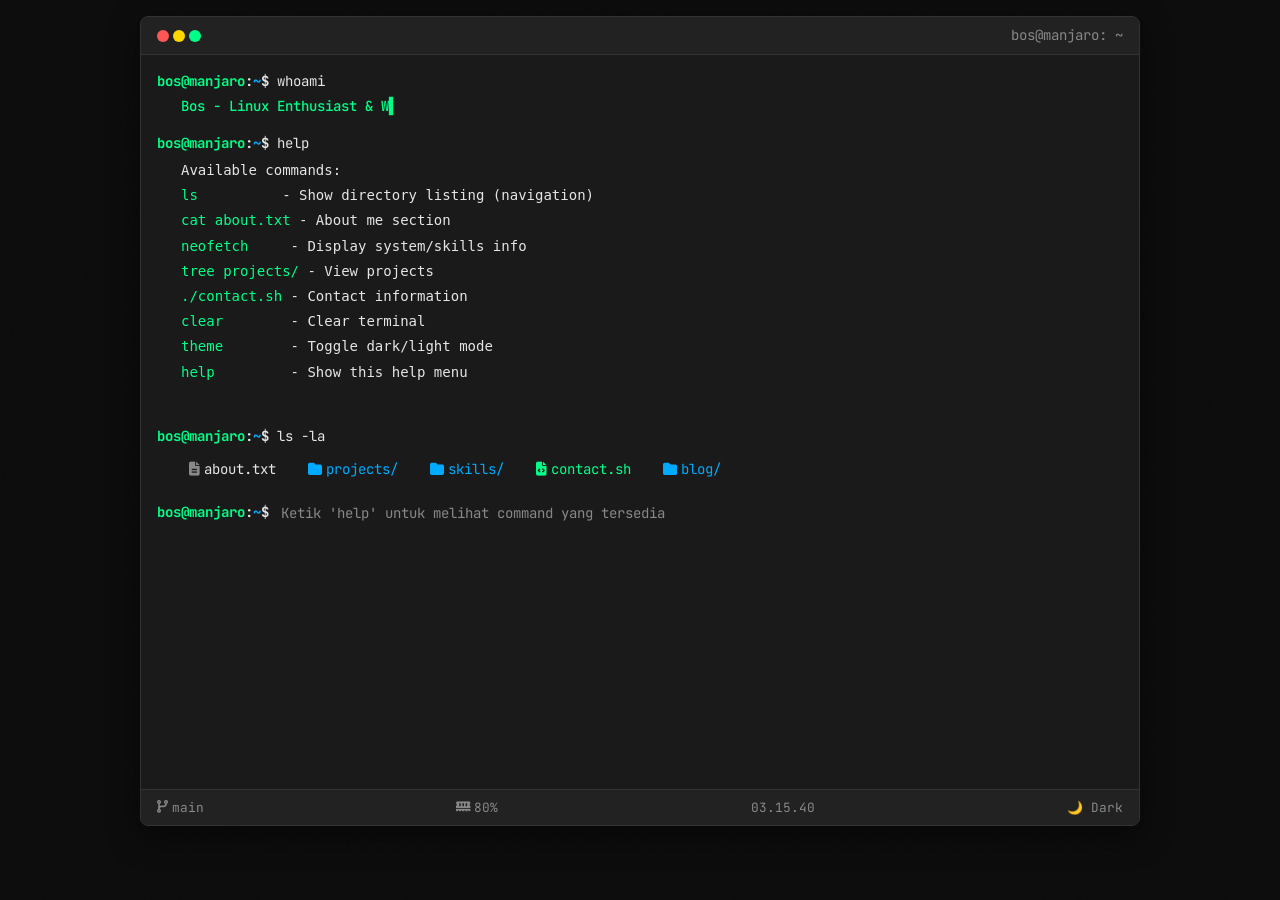
==== index.html @ f1976aba "Add portfolio website" ====
<!DOCTYPE html>
<html lang="id">
<head>
    <meta charset="UTF-8">
    <meta name="viewport" content="width=device-width, initial-scale=1.0">
    <title>bos@manjaro:~ - Linux Enthusiast & Web Learner</title>
    <link rel="stylesheet" href="profil hal 1.css">
    <link rel="preconnect" href="https://fonts.googleapis.com">
    <link rel="preconnect" href="https://fonts.gstatic.com" crossorigin>
    <link href="https://fonts.googleapis.com/css2?family=JetBrains+Mono:wght@300;400;500;700&display=swap" rel="stylesheet">
    <link rel="stylesheet" href="https://cdnjs.cloudflare.com/ajax/libs/font-awesome/6.4.0/css/all.min.css">
</head>
<body>
    <!-- Noise Overlay untuk efek terminal -->
    <div class="noise-overlay"></div>
    
    <!-- Main Terminal Window -->
    <main class="terminal">
        <!-- Terminal Header -->
        <div class="terminal-header">
            <div class="terminal-buttons">
                <button class="close-btn" title="Close"></button>
                <button class="minimize-btn" title="Minimize"></button>
                <button class="maximize-btn" title="Maximize"></button>
            </div>
            <div class="terminal-title">bos@manjaro: ~</div>
        </div>
        
        <!-- Terminal Content -->
        <div class="terminal-content" id="terminal-output">
            <!-- Welcome Message -->
            <div class="command-line">
                <span class="prompt">bos@manjaro<span class="prompt-symbol">:</span><span class="prompt-path">~</span><span class="prompt-symbol">$</span></span>
                <span class="command">whoami</span>
            </div>
            <div class="output" id="whoami-output">
                <span class="typing-text" id="typed-name"></span><span class="blinking-cursor">▌</span>
            </div>
            
            <!-- Help Command Output -->
            <div class="command-line">
                <span class="prompt">bos@manjaro<span class="prompt-symbol">:</span><span class="prompt-path">~</span><span class="prompt-symbol">$</span></span>
                <span class="command">help</span>
            </div>
            <div class="output">
                <pre class="help-menu">
Available commands:
<span class="command-list">ls</span>          - Show directory listing (navigation)
<span class="command-list">cat about.txt</span> - About me section
<span class="command-list">neofetch</span>     - Display system/skills info
<span class="command-list">tree projects/</span> - View projects
<span class="command-list">./contact.sh</span> - Contact information
<span class="command-list">clear</span>        - Clear terminal
<span class="command-list">theme</span>        - Toggle dark/light mode
<span class="command-list">help</span>         - Show this help menu
                </pre>
            </div>
            
            <!-- Directory Listing (Navigation) -->
            <div class="command-line">
                <span class="prompt">bos@manjaro<span class="prompt-symbol">:</span><span class="prompt-path">~</span><span class="prompt-symbol">$</span></span>
                <span class="command">ls -la</span>
            </div>
            <div class="output">
                <div class="directory-listing">
                    <div class="file-item" data-command="cat about.txt">
                        <i class="fas fa-file-alt"></i> about.txt
                    </div>
                    <div class="dir-item" data-command="tree projects/">
                        <i class="fas fa-folder"></i> projects/
                    </div>
                    <div class="dir-item" data-command="neofetch">
                        <i class="fas fa-folder"></i> skills/
                    </div>
                    <div class="file-item executable" data-command="./contact.sh">
                        <i class="fas fa-file-code"></i> contact.sh
                    </div>
                    <div class="dir-item" data-command="cat blog.txt">
                        <i class="fas fa-folder"></i> blog/
                    </div>
                </div>
            </div>
            
            <!-- Input Line (Current Command) -->
            <div class="command-line current-line">
                <span class="prompt">bos@manjaro<span class="prompt-symbol">:</span><span class="prompt-path">~</span><span class="prompt-symbol">$</span></span>
                <input type="text" class="command-input" id="command-input" autocomplete="off" autofocus 
                       placeholder="Ketik 'help' untuk melihat command yang tersedia">
            </div>
        </div>
        
        <!-- Terminal Footer -->
        <div class="terminal-footer">
            <div class="status-bar">
                <span class="status-item"><i class="fas fa-code-branch"></i> main</span>
                <span class="status-item"><i class="fas fa-memory"></i> 80%</span>
                <span class="status-item" id="current-time">00:00:00</span>
                <span class="status-item" id="terminal-theme">🌙 Dark</span>
            </div>
        </div>
    </main>
    
    <!-- Modal untuk Project Details -->
    <div class="modal" id="project-modal">
        <div class="modal-content">
            <div class="modal-header">
                <span class="modal-title">projects/</span>
                <button class="modal-close">&times;</button>
            </div>
            <div class="modal-body" id="modal-body">
                <!-- Konten akan diisi oleh JavaScript -->
            </div>
        </div>
    </div>

    <script src="profil hal 1.js"></script>
</body>
</html>
---- profil hal 1.css ----
/* RESET & BASE STYLES */
* {
    margin: 0;
    padding: 0;
    box-sizing: border-box;
}

:root {
    /* Dark Theme (Default) */
    --bg-primary: #0d0d0d;
    --bg-secondary: #111111;
    --bg-terminal: #1a1a1a;
    --bg-header: #222222;
    --terminal-green: #00ff88;
    --terminal-green-dim: #00cc6d;
    --terminal-text: #e5e5e5;
    --terminal-gray: #888888;
    --terminal-dark-gray: #444444;
    --accent-yellow: #ffd700;
    --accent-blue: #00aaff;
    --accent-red: #ff5555;
    --accent-purple: #aa55ff;
    --border-color: #333333;
    --shadow-color: rgba(0, 0, 0, 0.5);
    
    /* Typography */
    --font-mono: 'JetBrains Mono', 'Fira Code', 'Courier New', monospace;
    --font-size-base: 16px;
    --font-size-small: 14px;
    --line-height: 1.5;
    
    /* Spacing */
    --spacing-xs: 0.25rem;
    --spacing-sm: 0.5rem;
    --spacing-md: 1rem;
    --spacing-lg: 1.5rem;
    --spacing-xl: 2rem;
}

/* Light Theme Variables */
.light-theme {
    --bg-primary: #f5f5f5;
    --bg-secondary: #ffffff;
    --bg-terminal: #f0f0f0;
    --bg-header: #e0e0e0;
    --terminal-green: #008844;
    --terminal-green-dim: #006633;
    --terminal-text: #222222;
    --terminal-gray: #666666;
    --terminal-dark-gray: #aaaaaa;
    --accent-yellow: #cc9900;
    --accent-blue: #0066cc;
    --accent-red: #cc0000;
    --accent-purple: #6600cc;
    --border-color: #cccccc;
    --shadow-color: rgba(0, 0, 0, 0.1);
}

body {
    font-family: var(--font-mono);
    font-size: var(--font-size-base);
    line-height: var(--line-height);
    background-color: var(--bg-primary);
    color: var(--terminal-text);
    min-height: 100vh;
    padding: var(--spacing-md);
    transition: background-color 0.3s ease, color 0.3s ease;
}

/* Noise Overlay Effect */
.noise-overlay {
    position: fixed;
    top: 0;
    left: 0;
    width: 100%;
    height: 100%;
    background-image: url("data:image/svg+xml,%3Csvg viewBox='0 0 256 256' xmlns='http://www.w3.org/2000/svg'%3E%3Cfilter id='noiseFilter'%3E%3CfeTurbulence type='fractalNoise' baseFrequency='0.9' numOctaves='1' stitchTiles='stitch'/%3E%3C/filter%3E%3Crect width='100%25' height='100%25' filter='url(%23noiseFilter)' opacity='0.1'/%3E%3C/svg%3E");
    pointer-events: none;
    z-index: -1;
    opacity: 0.03;
}

/* TERMINAL CONTAINER */
.terminal {
    max-width: 1000px;
    margin: 0 auto;
    background-color: var(--bg-terminal);
    border-radius: 8px;
    overflow: hidden;
    box-shadow: 0 10px 30px var(--shadow-color);
    border: 1px solid var(--border-color);
    display: flex;
    flex-direction: column;
    min-height: 90vh;
}

/* TERMINAL HEADER */
.terminal-header {
    background-color: var(--bg-header);
    padding: var(--spacing-sm) var(--spacing-md);
    display: flex;
    align-items: center;
    justify-content: space-between;
    border-bottom: 1px solid var(--border-color);
}

.terminal-buttons {
    display: flex;
    gap: var(--spacing-xs);
}

.terminal-buttons button {
    width: 12px;
    height: 12px;
    border-radius: 50%;
    border: none;
    cursor: pointer;
}

.close-btn {
    background-color: var(--accent-red);
}

.minimize-btn {
    background-color: var(--accent-yellow);
}

.maximize-btn {
    background-color: var(--terminal-green);
}

.terminal-title {
    font-size: var(--font-size-small);
    color: var(--terminal-gray);
    user-select: none;
}

/* TERMINAL CONTENT */
.terminal-content {
    flex: 1;
    padding: var(--spacing-md);
    overflow-y: auto;
    background-color: var(--bg-terminal);
    font-size: var(--font-size-small);
}

/* COMMAND LINE */
.command-line {
    display: flex;
    align-items: center;
    margin-bottom: var(--spacing-xs);
    flex-wrap: wrap;
}

.current-line {
    margin-top: var(--spacing-md);
}

.prompt {
    color: var(--terminal-green);
    font-weight: 700;
    margin-right: var(--spacing-sm);
    white-space: nowrap;
}

.prompt-symbol {
    color: var(--terminal-text);
}

.prompt-path {
    color: var(--accent-blue);
}

.command {
    color: var(--terminal-text);
    flex: 1;
}

/* OUTPUT AREA */
.output {
    margin-bottom: var(--spacing-md);
    padding-left: var(--spacing-lg);
    animation: fadeIn 0.3s ease;
}

@keyframes fadeIn {
    from { opacity: 0; transform: translateY(-5px); }
    to { opacity: 1; transform: translateY(0); }
}

/* TYPING ANIMATION */
.typing-text {
    color: var(--terminal-green);
    font-weight: 500;
}

.blinking-cursor {
    color: var(--terminal-green);
    animation: blink 1s infinite;
    font-weight: bold;
}

@keyframes blink {
    0%, 50% { opacity: 1; }
    51%, 100% { opacity: 0; }
}

/* HELP MENU */
.help-menu {
    color: var(--terminal-text);
    line-height: 1.8;
    white-space: pre-wrap;
}

.command-list {
    color: var(--terminal-green);
    font-weight: 500;
}

/* DIRECTORY LISTING */
.directory-listing {
    display: flex;
    flex-wrap: wrap;
    gap: var(--spacing-md);
    margin-top: var(--spacing-sm);
}

.file-item, .dir-item {
    padding: var(--spacing-xs) var(--spacing-sm);
    border-radius: 4px;
    cursor: pointer;
    transition: all 0.2s ease;
    user-select: none;
    display: flex;
    align-items: center;
    gap: var(--spacing-xs);
}

.file-item:hover, .dir-item:hover {
    background-color: rgba(0, 255, 136, 0.1);
    transform: translateY(-2px);
}

.file-item {
    color: var(--terminal-text);
}

.file-item i {
    color: var(--terminal-gray);
}

.dir-item {
    color: var(--accent-blue);
}

.dir-item i {
    color: var(--accent-blue);
}

.executable {
    color: var(--terminal-green);
}

.executable i {
    color: var(--terminal-green);
}

/* COMMAND INPUT */
.command-input {
    flex: 1;
    background: transparent;
    border: none;
    color: var(--terminal-text);
    font-family: var(--font-mono);
    font-size: var(--font-size-small);
    padding: var(--spacing-xs);
    outline: none;
    caret-color: var(--terminal-green);
}

.command-input::placeholder {
    color: var(--terminal-gray);
}

/* TERMINAL FOOTER */
.terminal-footer {
    background-color: var(--bg-header);
    padding: var(--spacing-sm) var(--spacing-md);
    border-top: 1px solid var(--border-color);
}

.status-bar {
    display: flex;
    justify-content: space-between;
    font-size: 0.8rem;
    color: var(--terminal-gray);
}

.status-item {
    display: flex;
    align-items: center;
    gap: var(--spacing-xs);
}

/* MODAL STYLES */
.modal {
    display: none;
    position: fixed;
    top: 0;
    left: 0;
    width: 100%;
    height: 100%;
    background-color: rgba(0, 0, 0, 0.7);
    z-index: 1000;
    align-items: center;
    justify-content: center;
    animation: fadeIn 0.3s ease;
}

.modal-content {
    background-color: var(--bg-terminal);
    border-radius: 8px;
    width: 90%;
    max-width: 800px;
    max-height: 80vh;
    overflow: hidden;
    border: 1px solid var(--border-color);
    box-shadow: 0 10px 30px var(--shadow-color);
}

.modal-header {
    background-color: var(--bg-header);
    padding: var(--spacing-sm) var(--spacing-md);
    display: flex;
    justify-content: space-between;
    align-items: center;
    border-bottom: 1px solid var(--border-color);
}

.modal-title {
    color: var(--terminal-green);
    font-weight: 700;
}

.modal-close {
    background: none;
    border: none;
    color: var(--terminal-text);
    font-size: 1.5rem;
    cursor: pointer;
    line-height: 1;
    padding: 0;
    width: 24px;
    height: 24px;
    display: flex;
    align-items: center;
    justify-content: center;
    border-radius: 4px;
}

.modal-close:hover {
    background-color: rgba(255, 85, 85, 0.2);
    color: var(--accent-red);
}

.modal-body {
    padding: var(--spacing-md);
    overflow-y: auto;
    max-height: calc(80vh - 60px);
}

/* NEOfetch STYLE */
.neofetch-container {
    display: flex;
    flex-wrap: wrap;
    gap: var(--spacing-xl);
    align-items: flex-start;
}

.ascii-art {
    color: var(--terminal-green);
    font-size: 0.7rem;
    line-height: 1.2;
}

.sys-info {
    flex: 1;
    min-width: 300px;
}

.sys-info p {
    margin-bottom: var(--spacing-sm);
    display: flex;
    align-items: center;
}

.sys-info p::before {
    content: "❯";
    color: var(--terminal-green);
    margin-right: var(--spacing-sm);
    font-weight: bold;
}

.progress-bar {
    display: inline-block;
    background-color: var(--terminal-dark-gray);
    height: 12px;
    border-radius: 6px;
    overflow: hidden;
    margin-left: var(--spacing-sm);
    width: 150px;
}

.progress-fill {
    height: 100%;
    background-color: var(--terminal-green);
    border-radius: 6px;
}

/* TREE VIEW */
.tree-view {
    font-family: var(--font-mono);
    line-height: 1.6;
}

.tree-item {
    padding: var(--spacing-xs) 0;
    display: flex;
    align-items: center;
    cursor: pointer;
    transition: color 0.2s ease;
}

.tree-item:hover {
    color: var(--terminal-green);
}

.tree-icon {
    color: var(--terminal-green);
    margin-right: var(--spacing-sm);
    width: 16px;
    display: inline-block;
}

/* CONTACT STYLES */
.contact-output {
    line-height: 1.8;
}

.contact-item {
    display: flex;
    align-items: center;
    margin-bottom: var(--spacing-sm);
    padding: var(--spacing-sm);
    background-color: rgba(0, 0, 0, 0.1);
    border-radius: 4px;
    transition: transform 0.2s ease;
}

.light-theme .contact-item {
    background-color: rgba(0, 0, 0, 0.05);
}

.contact-item:hover {
    transform: translateX(5px);
    background-color: rgba(0, 255, 136, 0.1);
}

.contact-icon {
    color: var(--terminal-green);
    width: 24px;
    margin-right: var(--spacing-md);
    font-size: 1.1rem;
}

.contact-link {
    color: var(--accent-blue);
    text-decoration: none;
}

.contact-link:hover {
    text-decoration: underline;
    color: var(--terminal-green);
}

/* RESPONSIVE DESIGN */
@media (max-width: 768px) {
    body {
        padding: var(--spacing-xs);
        font-size: 14px;
    }
    
    .terminal {
        min-height: 95vh;
        border-radius: 4px;
    }
    
    .directory-listing {
        flex-direction: column;
        gap: var(--spacing-sm);
    }
    
    .neofetch-container {
        flex-direction: column;
    }
    
    .ascii-art {
        font-size: 0.6rem;
    }
}

@media (max-width: 480px) {
    .terminal-header, .terminal-footer {
        padding: var(--spacing-xs) var(--spacing-sm);
    }
    
    .terminal-content {
        padding: var(--spacing-sm);
    }
    
    .status-bar {
        flex-wrap: wrap;
        gap: var(--spacing-sm);
    }
}

/* SCROLLBAR STYLING */
::-webkit-scrollbar {
    width: 10px;
}

::-webkit-scrollbar-track {
    background: var(--bg-secondary);
}

::-webkit-scrollbar-thumb {
    background: var(--terminal-dark-gray);
    border-radius: 5px;
}

::-webkit-scrollbar-thumb:hover {
    background: var(--terminal-gray);
}
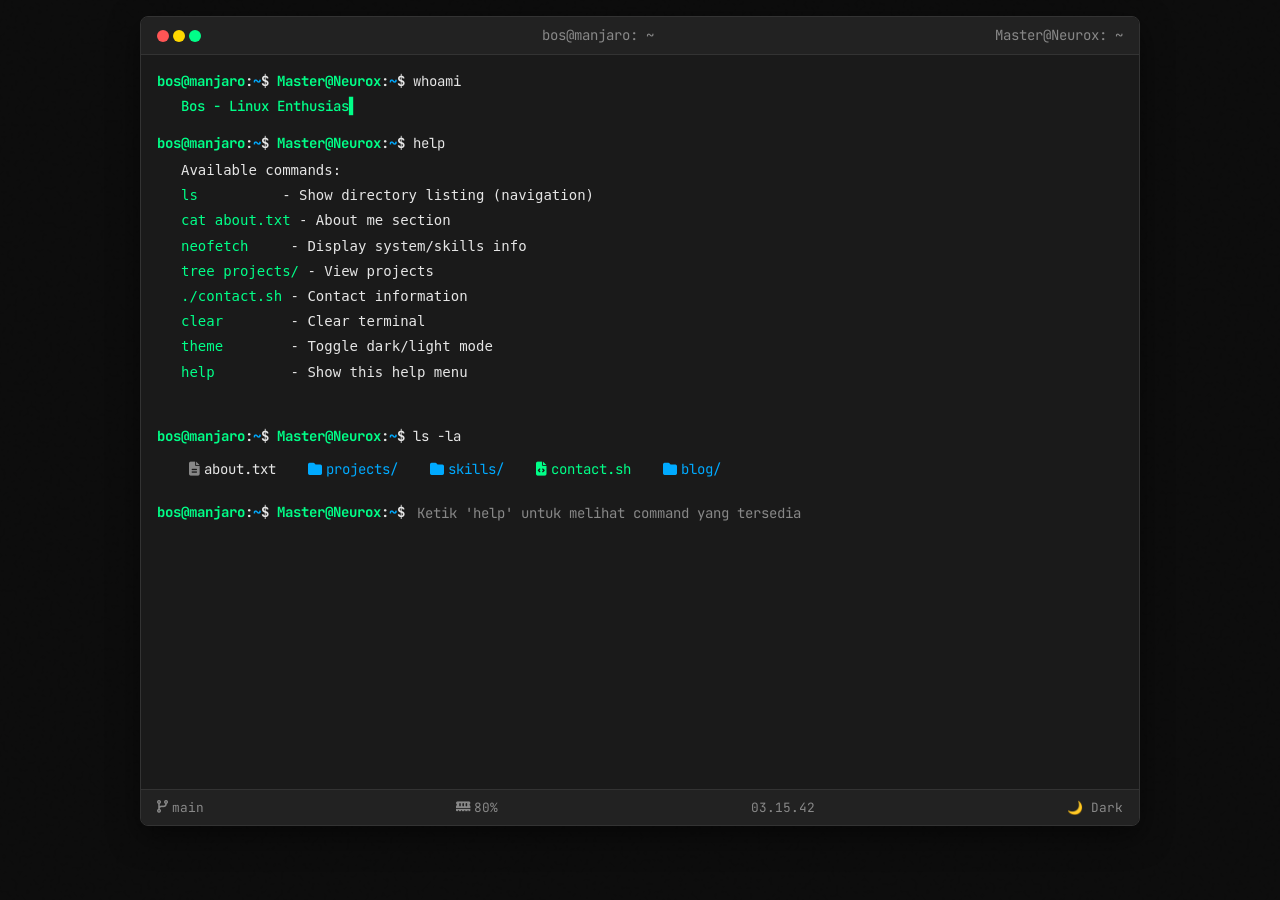
==== commit 2bbdacd2: "Update index.html" ====
--- a/index.html
+++ b/index.html
@@ -4,6 +4,7 @@
     <meta charset="UTF-8">
     <meta name="viewport" content="width=device-width, initial-scale=1.0">
     <title>bos@manjaro:~ - Linux Enthusiast & Web Learner</title>
+    <title>Master@Neurox:~ - Linux Enthusiast & Web Learner</title>
     <link rel="stylesheet" href="profil hal 1.css">
     <link rel="preconnect" href="https://fonts.googleapis.com">
     <link rel="preconnect" href="https://fonts.gstatic.com" crossorigin>
@@ -24,6 +25,7 @@
                 <button class="maximize-btn" title="Maximize"></button>
             </div>
             <div class="terminal-title">bos@manjaro: ~</div>
+            <div class="terminal-title">Master@Neurox: ~</div>
         </div>
         
         <!-- Terminal Content -->
@@ -31,6 +33,7 @@
             <!-- Welcome Message -->
             <div class="command-line">
                 <span class="prompt">bos@manjaro<span class="prompt-symbol">:</span><span class="prompt-path">~</span><span class="prompt-symbol">$</span></span>
+                <span class="prompt">Master@Neurox<span class="prompt-symbol">:</span><span class="prompt-path">~</span><span class="prompt-symbol">$</span></span>
                 <span class="command">whoami</span>
             </div>
             <div class="output" id="whoami-output">
@@ -40,6 +43,7 @@
             <!-- Help Command Output -->
             <div class="command-line">
                 <span class="prompt">bos@manjaro<span class="prompt-symbol">:</span><span class="prompt-path">~</span><span class="prompt-symbol">$</span></span>
+                <span class="prompt">Master@Neurox<span class="prompt-symbol">:</span><span class="prompt-path">~</span><span class="prompt-symbol">$</span></span>
                 <span class="command">help</span>
             </div>
             <div class="output">
@@ -59,6 +63,7 @@
             <!-- Directory Listing (Navigation) -->
             <div class="command-line">
                 <span class="prompt">bos@manjaro<span class="prompt-symbol">:</span><span class="prompt-path">~</span><span class="prompt-symbol">$</span></span>
+                <span class="prompt">Master@Neurox<span class="prompt-symbol">:</span><span class="prompt-path">~</span><span class="prompt-symbol">$</span></span>
                 <span class="command">ls -la</span>
             </div>
             <div class="output">
@@ -84,6 +89,7 @@
             <!-- Input Line (Current Command) -->
             <div class="command-line current-line">
                 <span class="prompt">bos@manjaro<span class="prompt-symbol">:</span><span class="prompt-path">~</span><span class="prompt-symbol">$</span></span>
+                <span class="prompt">Master@Neurox<span class="prompt-symbol">:</span><span class="prompt-path">~</span><span class="prompt-symbol">$</span></span>
                 <input type="text" class="command-input" id="command-input" autocomplete="off" autofocus 
                        placeholder="Ketik 'help' untuk melihat command yang tersedia">
             </div>
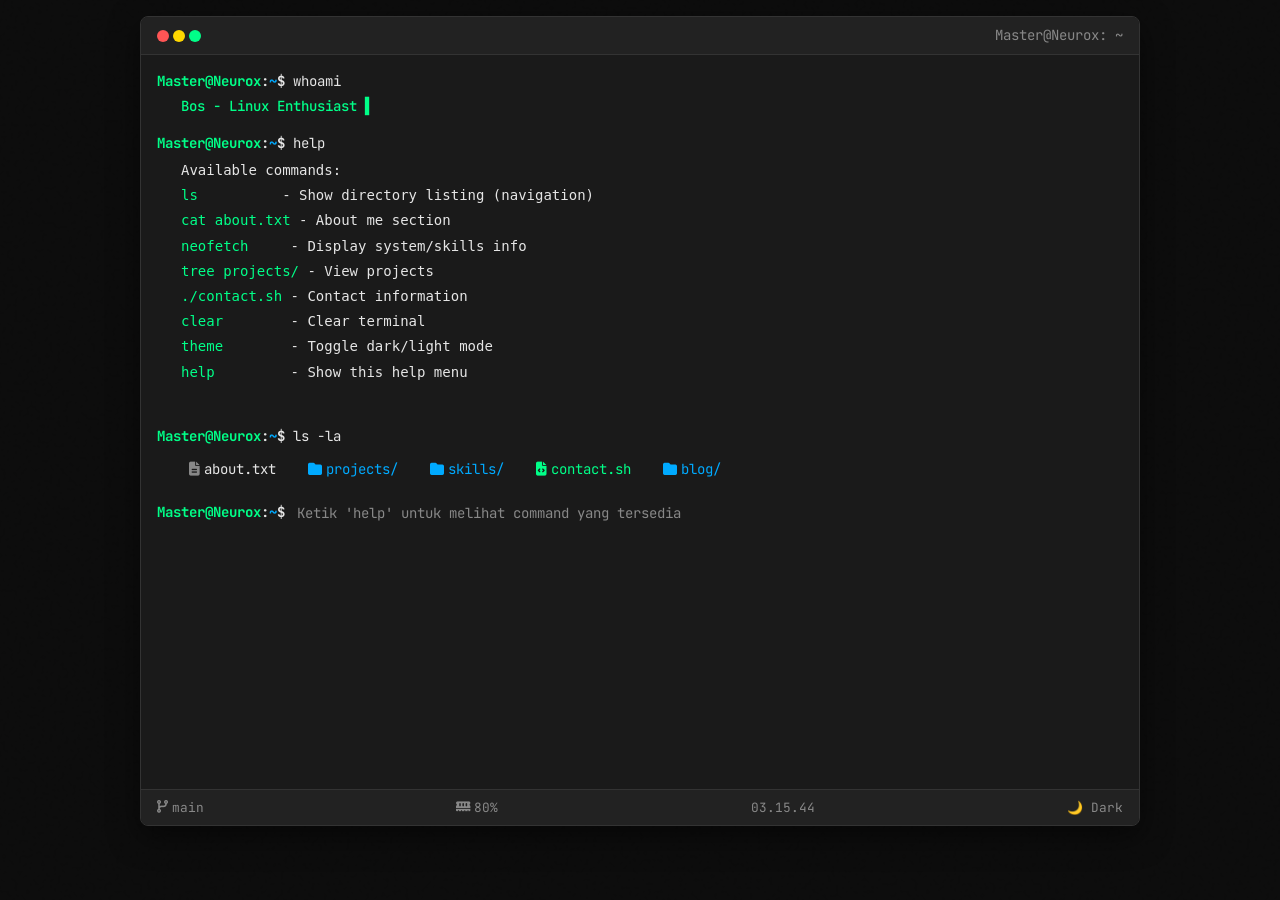
==== commit 70f4aec7: "Update index.html" ====
--- a/index.html
+++ b/index.html
@@ -3,7 +3,6 @@
 <head>
     <meta charset="UTF-8">
     <meta name="viewport" content="width=device-width, initial-scale=1.0">
-    <title>bos@manjaro:~ - Linux Enthusiast & Web Learner</title>
     <title>Master@Neurox:~ - Linux Enthusiast & Web Learner</title>
     <link rel="stylesheet" href="profil hal 1.css">
     <link rel="preconnect" href="https://fonts.googleapis.com">
@@ -24,7 +23,6 @@
                 <button class="minimize-btn" title="Minimize"></button>
                 <button class="maximize-btn" title="Maximize"></button>
             </div>
-            <div class="terminal-title">bos@manjaro: ~</div>
             <div class="terminal-title">Master@Neurox: ~</div>
         </div>
         
@@ -32,7 +30,6 @@
         <div class="terminal-content" id="terminal-output">
             <!-- Welcome Message -->
             <div class="command-line">
-                <span class="prompt">bos@manjaro<span class="prompt-symbol">:</span><span class="prompt-path">~</span><span class="prompt-symbol">$</span></span>
                 <span class="prompt">Master@Neurox<span class="prompt-symbol">:</span><span class="prompt-path">~</span><span class="prompt-symbol">$</span></span>
                 <span class="command">whoami</span>
             </div>
@@ -42,7 +39,6 @@
             
             <!-- Help Command Output -->
             <div class="command-line">
-                <span class="prompt">bos@manjaro<span class="prompt-symbol">:</span><span class="prompt-path">~</span><span class="prompt-symbol">$</span></span>
                 <span class="prompt">Master@Neurox<span class="prompt-symbol">:</span><span class="prompt-path">~</span><span class="prompt-symbol">$</span></span>
                 <span class="command">help</span>
             </div>
@@ -62,7 +58,6 @@
             
             <!-- Directory Listing (Navigation) -->
             <div class="command-line">
-                <span class="prompt">bos@manjaro<span class="prompt-symbol">:</span><span class="prompt-path">~</span><span class="prompt-symbol">$</span></span>
                 <span class="prompt">Master@Neurox<span class="prompt-symbol">:</span><span class="prompt-path">~</span><span class="prompt-symbol">$</span></span>
                 <span class="command">ls -la</span>
             </div>
@@ -88,7 +83,6 @@
             
             <!-- Input Line (Current Command) -->
             <div class="command-line current-line">
-                <span class="prompt">bos@manjaro<span class="prompt-symbol">:</span><span class="prompt-path">~</span><span class="prompt-symbol">$</span></span>
                 <span class="prompt">Master@Neurox<span class="prompt-symbol">:</span><span class="prompt-path">~</span><span class="prompt-symbol">$</span></span>
                 <input type="text" class="command-input" id="command-input" autocomplete="off" autofocus 
                        placeholder="Ketik 'help' untuk melihat command yang tersedia">
